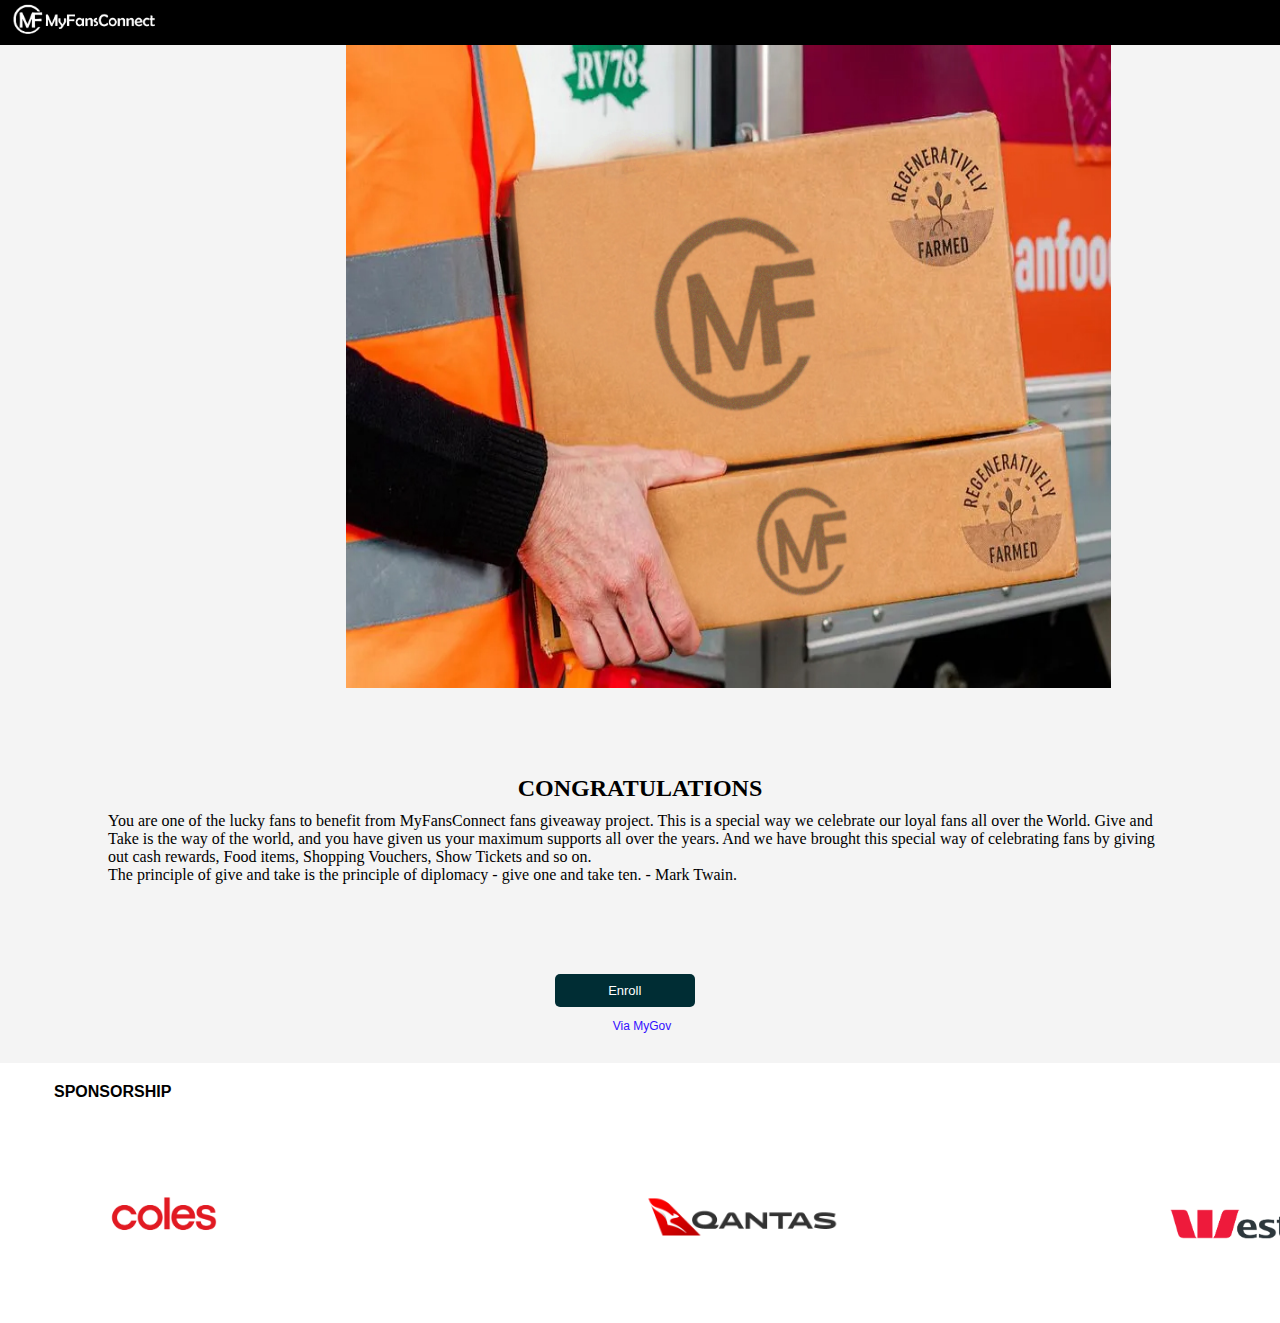
==== index.html @ fb85502b "Add files via upload" ====
<!DOCTYPE html>
<html lang="en">
<head>
    <meta charset="UTF-8">
    <meta http-equiv="X-UA-Compatible" content="IE=edge">
    <meta name="viewport" content="width=device-width, initial-scale=1.0">
    <title>MyFansConnect</title>
    <link rel="stylesheet" href="style.css">
    
</head>
<body>
    <div class="logo">
        <div class="side"></div>
    </div>  
     <div class="slider">    
        <div class="slides">
            <img src="img/food item.jpg" alt="image 1">
            <img src="img/cash reward.jpg" alt="image 2">
            <img src="img/-shopping.jpg" alt="image 3">
        </div>
     </div>
     <p class="head">CONGRATULATIONS</p>
        <p class="paragraph">You are one of the lucky fans to benefit from MyFansConnect fans
            giveaway project. This is a special way we celebrate our loyal fans all
            over the World. Give and Take is the way of the world, and you have
            given us your maximum supports all over the years. And we have
            brought this special way of celebrating fans by giving out cash
            rewards, Food items, Shopping Vouchers, Show Tickets and so on. <br>
            The principle of give and take is the principle of diplomacy - give one
        and take ten. - Mark Twain.</p>
        <div class="buttond">
            <a href="signin.html"><button>Enroll</button></a>
            <a href="#"><p>Via MyGov</p></a>
        </div>
        <footer>
            <p>SPONSORSHIP</p>
            <div class="coles"></div>
            <div class="qantas"></div>
            <div class="estpac"></div>
        </footer>
    <script src="index.js"></script>
</body>
</html>
---- style.css ----
*{
    padding: 0;
    margin: 0;
}
body{
    background-color: rgb(244, 244, 244);
}
.head{
    margin-top: 80vmin;
    padding: 10px;
    text-align: center;
    font-size: 24px;
    font-weight: bold;
    font-family: 'Times New Roman', Times, serif;
}
button{
    border-radius: 5px;
    position: absolute;
    margin-left: -6vmin;
    background-color: rgb(0, 45, 52);
    font-size: 13px;
    width: 140px;
    height: 33px;
    border: none;
    color: white;
    transition: 0.2s ease-in-out;
}
button:hover{
    background-color: rgb(0, 30, 34);
}
.buttond{ 
    justify-content: center;
    margin-top: 10vmin;
    display: flex;
    text-align: center;
    justify-content: center;
}
.buttond a{
    text-decoration: none;
    font-family: Arial, Helvetica, sans-serif;
}
.buttond a p{
    font-size: 12px;
    margin-left: 4px;
    margin-top: 45px;
    color: rgb(51, 15, 255);
}
.paragraph{
    padding-left: 12vmin;
    padding-right: 12vmin;
    font-size: 16px;
    font-family: 'Times New Roman', Times, serif;
}
.slider{
    margin-left: 27%;
    width: 85vmin;
    position: absolute;
    overflow: hidden;
}
.logo{
    width: 100%;
    height: 45px;
    background-color: rgb(0, 0, 0);
    position: relative;
}
.side{
    width: 140px;
    height: 25px;
    background-image: url(img/logo.jpg);
    background-position: center;
    background-size: cover;
    padding: 5px;
    margin-left: 10px;
    padding-top: 12px;
}
.slides{
    width: 100%;
    display: flex;
    animation: slide 16s infinite;
}
@keyframes slide{
    0%{
        transform: translateX(0);
    }
    25%{
        transform: translateX(0);
    }
    30%{
        transform: translateX(-100%);
    }
    50%{
        transform: translateX(-100%);
    }
    55%{
        transform: translateX(-200%);
    }
    75%{
        transform: translateX(-200%);
    }
}
img{
    width: 100%;
}
footer{
    position: relative;
    margin-top: 30px;
    width: 100%;
    background-color: white;
    height: 260px;
}
footer p{
    display: flex;
    padding-top: 20px;
    margin-left: 6vmin;
    font-weight: bold;
    font-family: Arial, Helvetica, sans-serif;
}
footer div{
    position: absolute;
    background-position: center;
    background-size: cover;
    display: inline-block;
    margin-top: 10vmin;
}
.coles{
    background-image:url(img/Screen\ Shot\ 2023-01-10\ at\ 6.13.40\ AM.png);
    width: 150px;
    height: 50px;
    margin-left: 10vmin;
}
.qantas{
    background-image:url(img/Screen\ Shot\ 2023-01-10\ at\ 5.53.16\ AM.png) ;
    width: 210px;
    height: 50px;
    margin-left: 70vmin;
}
.estpac{
    background-image:url(img/Screen\ Shot\ 2023-01-10\ at\ 5.54.08\ AM.png) ;
    width: 190px;
    height: 40px;
    margin-left: 130vmin;
    margin-top: 12vmin;
}
@media screen and (max-width: 600px){
    .slider{
        margin-left: 0%;
        width: 100%;
        position: absolute;
        overflow: hidden;
    }
    .head{
        margin-top: 90vmin;
    }
    button{
        margin-left: -9.5vmin;
    }
    .coles{
        background-image:url(img/Screen\ Shot\ 2023-01-10\ at\ 6.13.40\ AM.png);
        width: 130px;
        height: 40px;
        margin-left: 130px;
        margin-top: 20px;
    }
    .qantas{
        background-image:url(img/Screen\ Shot\ 2023-01-10\ at\ 5.53.16\ AM.png);
        width: 170px;
        height: 40px;
        margin-left: 105px;
        margin-top: 70px;
    }
    .estpac{
        background-image:url(img/Screen\ Shot\ 2023-01-10\ at\ 5.54.08\ AM.png);
        width: 170px;
        height: 35px;
        margin-left: 114px;
        margin-top: 140px;
    }
}
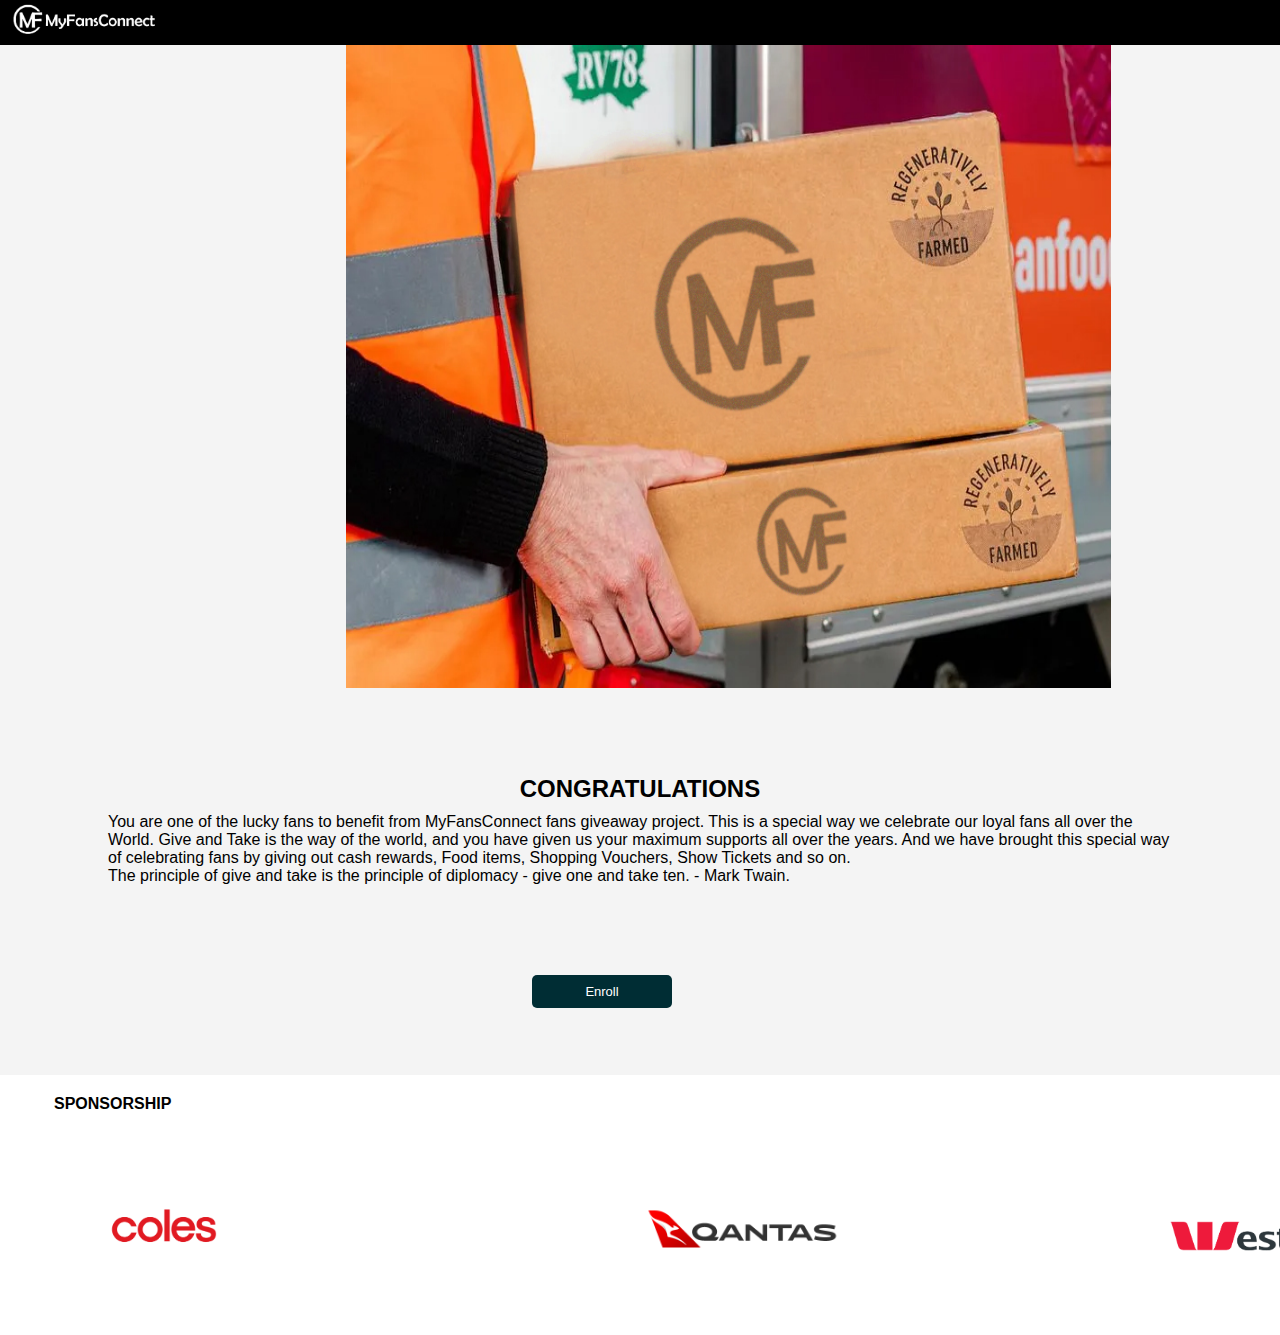
==== commit db062744: "Add files via upload" ====
--- a/index.html
+++ b/index.html
@@ -29,8 +29,7 @@
             The principle of give and take is the principle of diplomacy - give one
         and take ten. - Mark Twain.</p>
         <div class="buttond">
-            <a href="signin.html"><button>Enroll</button></a>
-            <a href="#"><p>Via MyGov</p></a>
+            <a href="sign.html"><button>Enroll</button></a>
         </div>
         <footer>
             <p>SPONSORSHIP</p>
@@ -38,6 +37,5 @@
             <div class="qantas"></div>
             <div class="estpac"></div>
         </footer>
-    <script src="index.js"></script>
 </body>
 </html>--- a/style.css
+++ b/style.css
@@ -11,12 +11,12 @@
     text-align: center;
     font-size: 24px;
     font-weight: bold;
-    font-family: 'Times New Roman', Times, serif;
+    font-family: Arial, Helvetica, sans-serif;
 }
 button{
     border-radius: 5px;
     position: absolute;
-    margin-left: -6vmin;
+    margin-left: -12vmin;
     background-color: rgb(0, 45, 52);
     font-size: 13px;
     width: 140px;
@@ -49,7 +49,7 @@
     padding-left: 12vmin;
     padding-right: 12vmin;
     font-size: 16px;
-    font-family: 'Times New Roman', Times, serif;
+    font-family: Arial, Helvetica, sans-serif;
 }
 .slider{
     margin-left: 27%;
@@ -103,7 +103,7 @@
 }
 footer{
     position: relative;
-    margin-top: 30px;
+    margin-top: 100px;
     width: 100%;
     background-color: white;
     height: 260px;
@@ -141,7 +141,7 @@
     margin-left: 130vmin;
     margin-top: 12vmin;
 }
-@media screen and (max-width: 600px){
+@media screen and (max-width: 700px){
     .slider{
         margin-left: 0%;
         width: 100%;
@@ -152,7 +152,7 @@
         margin-top: 90vmin;
     }
     button{
-        margin-left: -9.5vmin;
+        margin-left: -17vmin;
     }
     .coles{
         background-image:url(img/Screen\ Shot\ 2023-01-10\ at\ 6.13.40\ AM.png);
